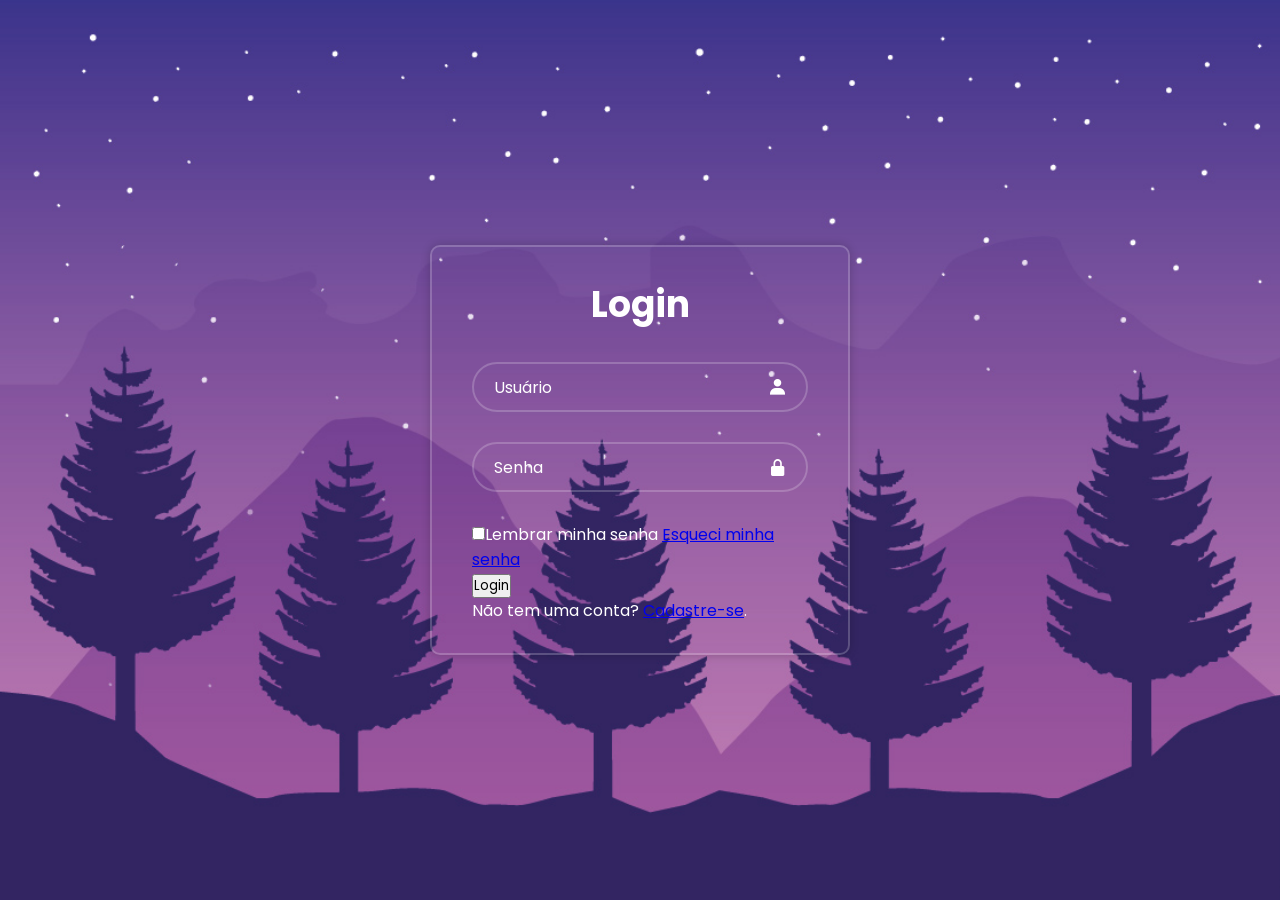
==== Projeto002/index.html @ bdc83320 "atualizando" ====
<!DOCTYPE html>
<html lang="pt-br">

<head>
    <meta charset="UTF-8">
    <meta name="viewport" content="width=device-width, initial-scale=1.0">
    <link href='https://unpkg.com/boxicons@2.1.4/css/boxicons.min.css' rel='stylesheet'>
    <link rel="stylesheet" href="styles.css">
    <title>Login</title>
</head>

<body>
    <main class="container">
        <form>
            <h1>Login</h1>
            <div class="input-box">
                <input placeholder="Usuário" type="email">
                <i class="bx bxs-user"></i>
            </div>
            <div class="input-box">
                <input placeholder="Senha" type="password">
                <i class="bx bxs-lock-alt"></i>
            </div>

            <div class="lembrar-senha">
                <label>
                    <input type="checkbox">Lembrar minha senha
                </label>
                <a href="#">Esqueci minha senha</a>
            </div>

            <button type="submit">Login</button>

            <div class="registre-link">
                <p>Não tem uma conta? <a href="#">Cadastre-se</a>.</p>
            </div>

        </form>
    </main>

</body>

</html>
---- Projeto002/styles.css ----
@import url('https://fonts.googleapis.com/css2?family=Poppins:ital,wght@0,100;0,200;0,300;0,400;0,500;0,600;0,700;0,800;0,900;1,100;1,200;1,300;1,400;1,500;1,600;1,700;1,800;1,900&display=swap');

* {
    margin: 0;
    padding: 0;
    box-sizing: border-box;
    font-family: "Poppins", sans-serif;
}
body {
    display: flex;
    justify-content: center;
    align-items: center;
    min-height: 100vh;
    background-image: url(./img/img.jpg);
    /*background-color: rgba(0, 208, 255, 0.587);*/
    background-size: cover;
    background-position: center;

}
.container {
    width: 420px;
    background-color: transparent;
    border: 2px solid rgba(255, 255, 255, 0.2);
    border-radius: 10px;
    color: #fff;
    padding: 30px 40px;
    box-shadow: 0 0 10px rgba(0, 0, 0, 0.2);/*Anexa uma ou mais sombras projetadas à caixa. A propriedade é uma lista de sombras separadas por vírgulas. É possível escolher em sites uma box-shadow*/
}
.container h1 {
    font-size: 36px;
    text-align: center;
    margin-bottom: 20px;
}
.input-box {
    position: relative;
    width: 100%;
    height: 50px;
    margin: 30px 0;
}
.input-box input {
    width: 100%;
    height: 100%;
    background-color: transparent;
    border: 2px solid rgba(255, 255, 255, 0.2);
    border-radius: 50px;
    outline: none;
    font-size: 16px;
    color: #fff;
    padding: 20px 45px 20px 20px;
}
.input-box input::placeholder {
    color: #fff;
}/*placeholder é o texto dentro do input.*/
.input-box i {
    position: absolute;
    right: 20px;
    top: 50%;
    transform: translateY(-50%);
    font-size: 20px;
}/*Sempre que quiser centralizar algo, coloca o position: absolute; top: 50%; transform: translateY(-50%).*/
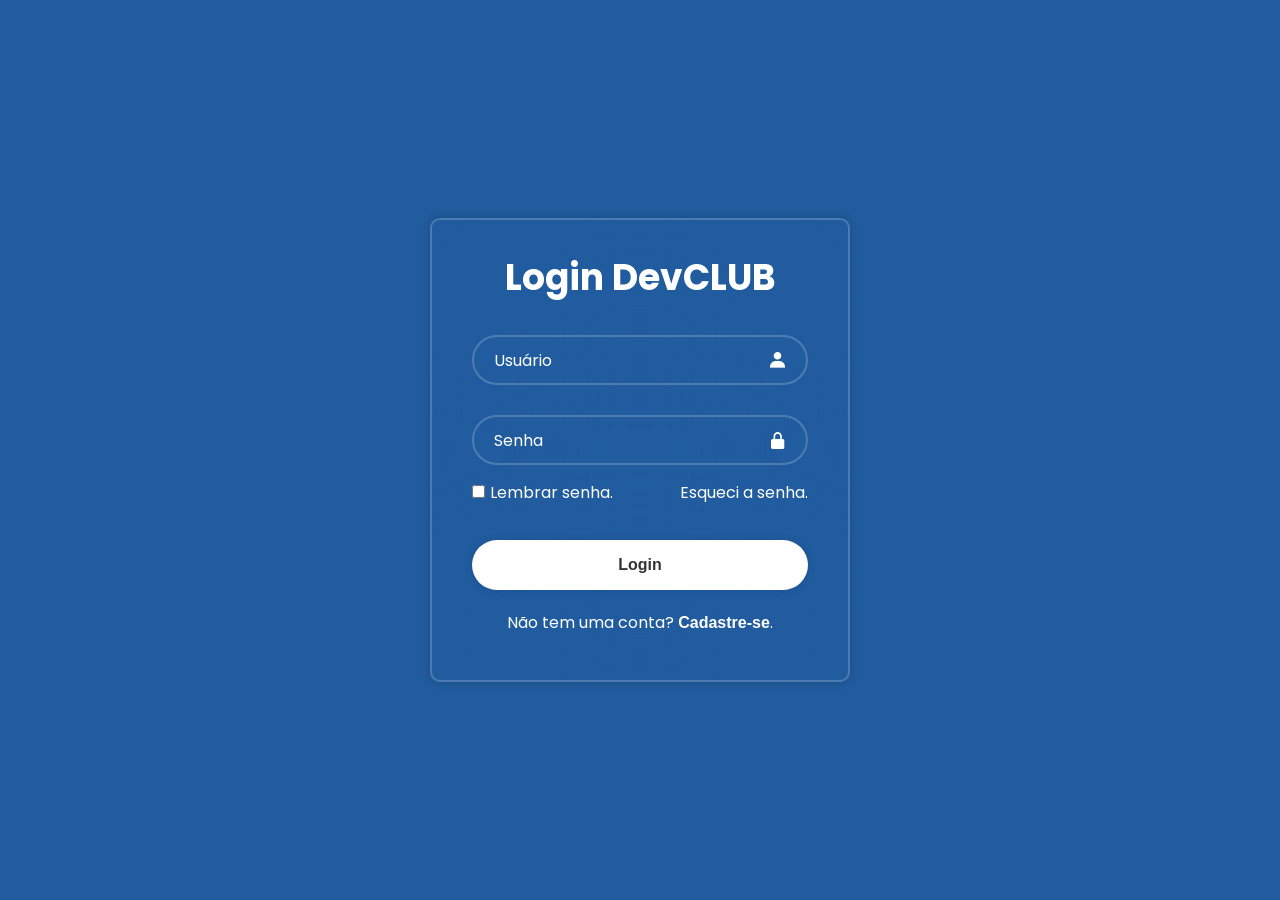
==== commit 3ffd2c25: "atualizando" ====
--- a/Projeto002/index.html
+++ b/Projeto002/index.html
@@ -12,7 +12,7 @@
 <body>
     <main class="container">
         <form>
-            <h1>Login</h1>
+            <h1>Login DevCLUB</h1>
             <div class="input-box">
                 <input placeholder="Usuário" type="email">
                 <i class="bx bxs-user"></i>
@@ -24,12 +24,12 @@
 
             <div class="lembrar-senha">
                 <label>
-                    <input type="checkbox">Lembrar minha senha
+                    <input type="checkbox">Lembrar senha.
                 </label>
-                <a href="#">Esqueci minha senha</a>
+                <a href="#">Esqueci a senha.</a>
             </div>
 
-            <button type="submit">Login</button>
+            <button type="submit" class="button-login">Login</button>
 
             <div class="registre-link">
                 <p>Não tem uma conta? <a href="#">Cadastre-se</a>.</p>
--- a/Projeto002/styles.css
+++ b/Projeto002/styles.css
@@ -11,8 +11,8 @@
     justify-content: center;
     align-items: center;
     min-height: 100vh;
-    background-image: url(./img/img.jpg);
-    /*background-color: rgba(0, 208, 255, 0.587);*/
+    /*background-image: url(./img/img.jpg);*/
+    background-color: rgb(33, 92, 159);
     background-size: cover;
     background-position: center;
 
@@ -25,6 +25,7 @@
     color: #fff;
     padding: 30px 40px;
     box-shadow: 0 0 10px rgba(0, 0, 0, 0.2);/*Anexa uma ou mais sombras projetadas à caixa. A propriedade é uma lista de sombras separadas por vírgulas. É possível escolher em sites uma box-shadow*/
+    backdrop-filter: blur(120px);
 }
 .container h1 {
     font-size: 36px;
@@ -57,4 +58,52 @@
     top: 50%;
     transform: translateY(-50%);
     font-size: 20px;
-}/*Sempre que quiser centralizar algo, coloca o position: absolute; top: 50%; transform: translateY(-50%).*/+}/*Sempre que quiser centralizar algo, coloca o position: absolute; top: 50%; transform: translateY(-50%).*/
+.lembrar-senha {
+    display: flex;
+    justify-content: space-between;/*coloca cada item em um lado.*/
+    margin: -15px 0 15px;
+}
+.lembrar-senha label input {
+    accent-color: #fff;/*tira o fundo azul do label e colocou o branco.*/
+    margin-right: 5px;
+}
+.lembrar-senha a {
+    text-decoration: none;
+    color: #fff;
+}
+.lembrar-senha a:hover {
+    text-decoration: underline;
+}
+.button-login {
+    width: 100%;
+    height: 50px;
+    background-color: #fff;
+    border: none;
+    border-radius: 40px;
+    cursor: pointer;
+    font-size: 16px;
+    color: #333;
+    font-weight: 600;
+    box-shadow: 0 0 10px rgba(0, 0, 0, 0.1);
+    margin-top: 20px;
+}
+.button-login:hover {
+    background-color: transparent;
+    border:  2px solid rgba(255, 255, 255, 0.2);
+    color: #fff;
+    transition: 0.4s;
+}
+.registre-link {
+    font-size: 16px;
+    text-align: center;
+    margin: 20px 0 15px;
+}
+.registre-link a {
+    text-decoration: none;
+    color: #fff;
+    font-weight: 600;
+}
+.registre-link a:hover {
+    text-decoration: underline;
+}
